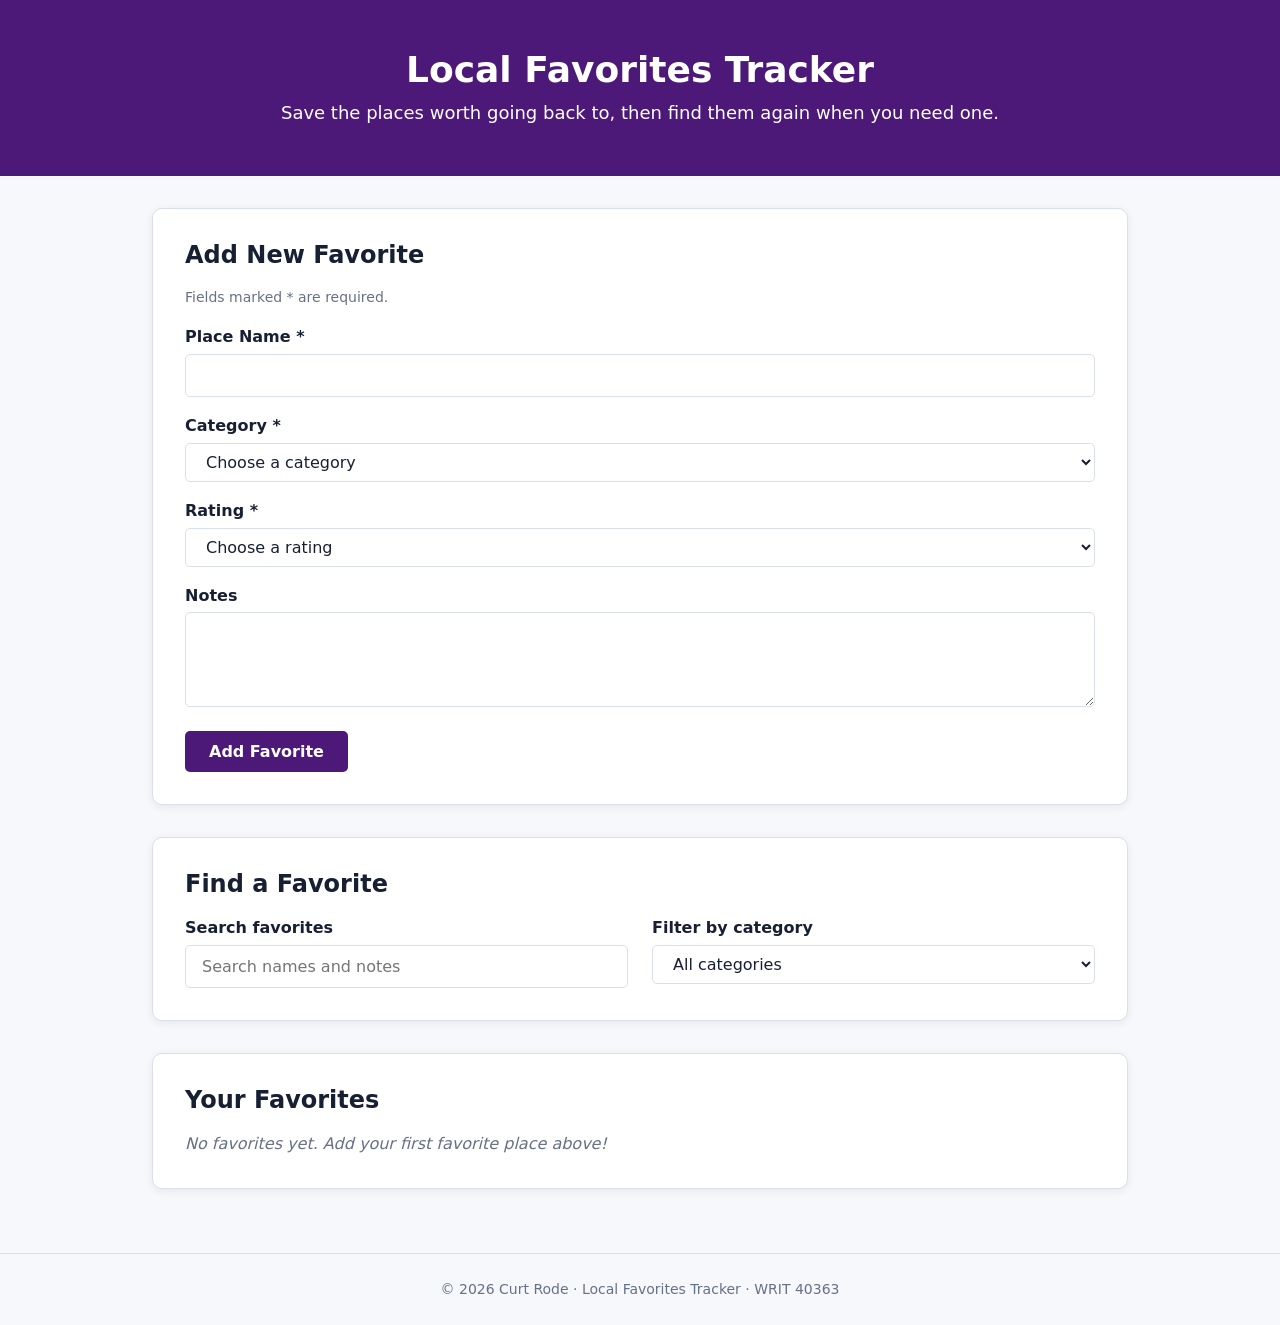
==== index.html @ 1ec976bd "Initial commit" ====
<!DOCTYPE html>
<html lang="en">
<head>
    <meta charset="UTF-8">
    <meta name="viewport" content="width=device-width, initial-scale=1.0">
    <title>Local Favorites Tracker</title>
    <link rel="stylesheet" href="css/styles.css">
</head>
<body>
    <header class="site-header">
        <h1>Local Favorites Tracker</h1>
        <p class="tagline">Save the places worth going back to, then find them again when you need one.</p>
    </header>

    <main>
        <section class="add-section">
            <h2>Add New Favorite</h2>
            <p class="form-note">Fields marked * are required.</p>
            <form id="add-favorite-form">
                <div class="form-group">
                    <label for="name">Place Name *</label>
                    <input type="text" id="name" name="name" required aria-required="true">
                </div>

                <div class="form-group">
                    <label for="category">Category *</label>
                    <select id="category" name="category" required aria-required="true">
                        <option value="">Choose a category</option>
                        <option value="coffee">Coffee</option>
                        <option value="restaurants">Restaurants</option>
                        <option value="study">Study Spots</option>
                        <option value="parks">Parks</option>
                        <option value="shopping">Shopping</option>
                        <option value="other">Other</option>
                    </select>
                </div>

                <div class="form-group">
                    <label for="rating">Rating *</label>
                    <select id="rating" name="rating" required aria-required="true">
                        <option value="">Choose a rating</option>
                        <option value="5">5 stars</option>
                        <option value="4">4 stars</option>
                        <option value="3">3 stars</option>
                        <option value="2">2 stars</option>
                        <option value="1">1 star</option>
                    </select>
                </div>

                <div class="form-group">
                    <label for="notes">Notes</label>
                    <textarea id="notes" name="notes" rows="3"></textarea>
                </div>

                <button type="submit" class="btn btn-primary">Add Favorite</button>
            </form>
        </section>

        <section class="controls-section">
            <h2>Find a Favorite</h2>
            <div class="controls">
                <div class="control-group">
                    <label for="search-input">Search favorites</label>
                    <input type="search" id="search-input" placeholder="Search names and notes">
                </div>

                <div class="control-group">
                    <label for="category-filter">Filter by category</label>
                    <select id="category-filter">
                        <option value="all">All categories</option>
                        <option value="coffee">Coffee</option>
                        <option value="restaurants">Restaurants</option>
                        <option value="study">Study Spots</option>
                        <option value="parks">Parks</option>
                        <option value="shopping">Shopping</option>
                        <option value="other">Other</option>
                    </select>
                </div>
            </div>
        </section>

        <section class="favorites-section">
            <h2>Your Favorites</h2>
            <div id="favorites-list" class="favorites-grid">
                <p class="empty-message">No favorites yet. Add your first favorite place above!</p>
            </div>
        </section>
    </main>

    <footer class="site-footer">
        <p>&copy; 2026 Curt Rode · Local Favorites Tracker · WRIT 40363</p>
    </footer>

    <script src="js/app.js"></script>
</body>
</html>
---- css/styles.css ----
/* ==========================
   1. RESET
   ========================== */
*,
*::before,
*::after {
    box-sizing: border-box;
    margin: 0;
    padding: 0;
}

img {
    max-width: 100%;
    height: auto;
    display: block;
}

/* ==========================
   2. DESIGN TOKENS
   ========================== */
:root {
    /* Color */
    --color-accent: #4d1979;
    --color-accent-strong: #321052;
    --color-text: #172033;
    --color-muted: #657186;
    --color-border: #d9dfeb;
    --color-bg: #f7f8fb;
    --color-surface: #ffffff;

    /* Spacing */
    --space-xs: 0.25rem;
    --space-sm: 0.5rem;
    --space-md: 1rem;
    --space-lg: 1.5rem;
    --space-xl: 2rem;
    --space-2xl: 3rem;

    /* Typography */
    --font-stack: system-ui, 'Segoe UI', Tahoma, sans-serif;
    --text-sm: 0.875rem;
    --text-base: 1rem;
    --text-lg: 1.125rem;
    --text-xl: 1.25rem;
    --text-h3: 1.25rem;
    --text-h2: 1.5rem;
    --text-h1: 2.25rem;
    --leading-body: 1.6;
    --leading-heading: 1.2;

    /* Structure */
    --page-width: 64rem;
    --radius-sm: 5px;
    --radius-md: 10px;
    --radius-pill: 20px;
    --shadow-sm: 0 2px 8px rgba(23, 32, 51, 0.08);
    --shadow-md: 0 4px 12px rgba(23, 32, 51, 0.12);
    --transition: 0.2s ease;
}

/* ==========================
   3. BASE ELEMENT STYLES
   ========================== */
body {
    font-family: var(--font-stack);
    font-size: var(--text-base);
    line-height: var(--leading-body);
    color: var(--color-text);
    background-color: var(--color-bg);
}

h1 {
    font-size: var(--text-h1);
    line-height: var(--leading-heading);
}

h2 {
    font-size: var(--text-h2);
    line-height: var(--leading-heading);
    margin-bottom: var(--space-md);
}

h3 {
    font-size: var(--text-h3);
    line-height: var(--leading-heading);
    margin-bottom: var(--space-sm);
}

:focus-visible {
    outline: 3px solid var(--color-accent);
    outline-offset: 2px;
}

/* ==========================
   4. LAYOUT
   ========================== */
main {
    max-width: var(--page-width);
    margin: 0 auto;
    padding: var(--space-xl) var(--space-lg);
}

/* ==========================
   5. HEADER
   ========================== */
.site-header {
    background-color: var(--color-accent);
    color: var(--color-surface);
    padding: var(--space-2xl) var(--space-lg);
    text-align: center;
}

.tagline {
    font-size: var(--text-lg);
    margin-top: var(--space-sm);
}

/* ==========================
   6. SECTIONS
   ========================== */
.add-section,
.controls-section,
.favorites-section {
    background-color: var(--color-surface);
    border: 1px solid var(--color-border);
    border-radius: var(--radius-md);
    box-shadow: var(--shadow-sm);
    padding: var(--space-lg);
    margin-bottom: var(--space-xl);
}

/* ==========================
   7. FORMS
   ========================== */
.form-note {
    font-size: var(--text-sm);
    color: var(--color-muted);
    margin-bottom: var(--space-md);
}

.form-group {
    margin-bottom: var(--space-md);
}

label {
    display: block;
    font-weight: 600;
    margin-bottom: var(--space-xs);
}

input,
select,
textarea {
    width: 100%;
    font: inherit;
    color: var(--color-text);
    background-color: var(--color-surface);
    border: 1px solid var(--color-border);
    border-radius: var(--radius-sm);
    padding: var(--space-sm) var(--space-md);
    transition: border-color var(--transition);
}

input:focus,
select:focus,
textarea:focus {
    border-color: var(--color-accent);
}

textarea {
    resize: vertical;
}

/* ==========================
   8. BUTTONS
   ========================== */
.btn {
    font: inherit;
    font-weight: 600;
    border: none;
    border-radius: var(--radius-sm);
    padding: var(--space-sm) var(--space-lg);
    cursor: pointer;
    transition: background-color var(--transition);
}

.btn-primary {
    background-color: var(--color-accent);
    color: var(--color-surface);
}

.btn-primary:hover {
    background-color: var(--color-accent-strong);
}

/* ==========================
   9. SEARCH
   ========================== */
.controls {
    display: flex;
    flex-direction: column;
    gap: var(--space-md);
}

.control-group {
    flex: 1;
}

/* ==========================
   10. CARDS
   ========================== */
.favorites-grid {
    display: grid;
    grid-template-columns: 1fr;
    gap: var(--space-lg);
}

.empty-message {
    color: var(--color-muted);
    font-style: italic;
}

.favorite-card {
    background-color: var(--color-surface);
    border: 1px solid var(--color-border);
    border-radius: var(--radius-md);
    box-shadow: var(--shadow-sm);
    padding: var(--space-lg);
    transition: box-shadow var(--transition);
}

.favorite-card:hover {
    box-shadow: var(--shadow-md);
}

.favorite-category {
    display: inline-block;
    font-size: var(--text-sm);
    color: var(--color-accent);
    background-color: var(--color-bg);
    border: 1px solid var(--color-border);
    border-radius: var(--radius-pill);
    padding: var(--space-xs) var(--space-md);
    margin-bottom: var(--space-sm);
}

.favorite-rating {
    margin-bottom: var(--space-sm);
}

.favorite-notes {
    margin-bottom: var(--space-sm);
}

.favorite-date {
    font-size: var(--text-sm);
    color: var(--color-muted);
}

/* ==========================
   11. FOOTER
   ========================== */
.site-footer {
    text-align: center;
    color: var(--color-muted);
    font-size: var(--text-sm);
    border-top: 1px solid var(--color-border);
    padding: var(--space-lg);
}

/* ==========================
   12. RESPONSIVE
   Breakpoint: 768px — tablet and larger
   ========================== */
@media (min-width: 768px) {
    .add-section,
    .controls-section,
    .favorites-section {
        padding: var(--space-xl);
    }

    .controls {
        flex-direction: row;
        gap: var(--space-lg);
    }

    .favorites-grid {
        grid-template-columns: repeat(auto-fill, minmax(300px, 1fr));
    }
}
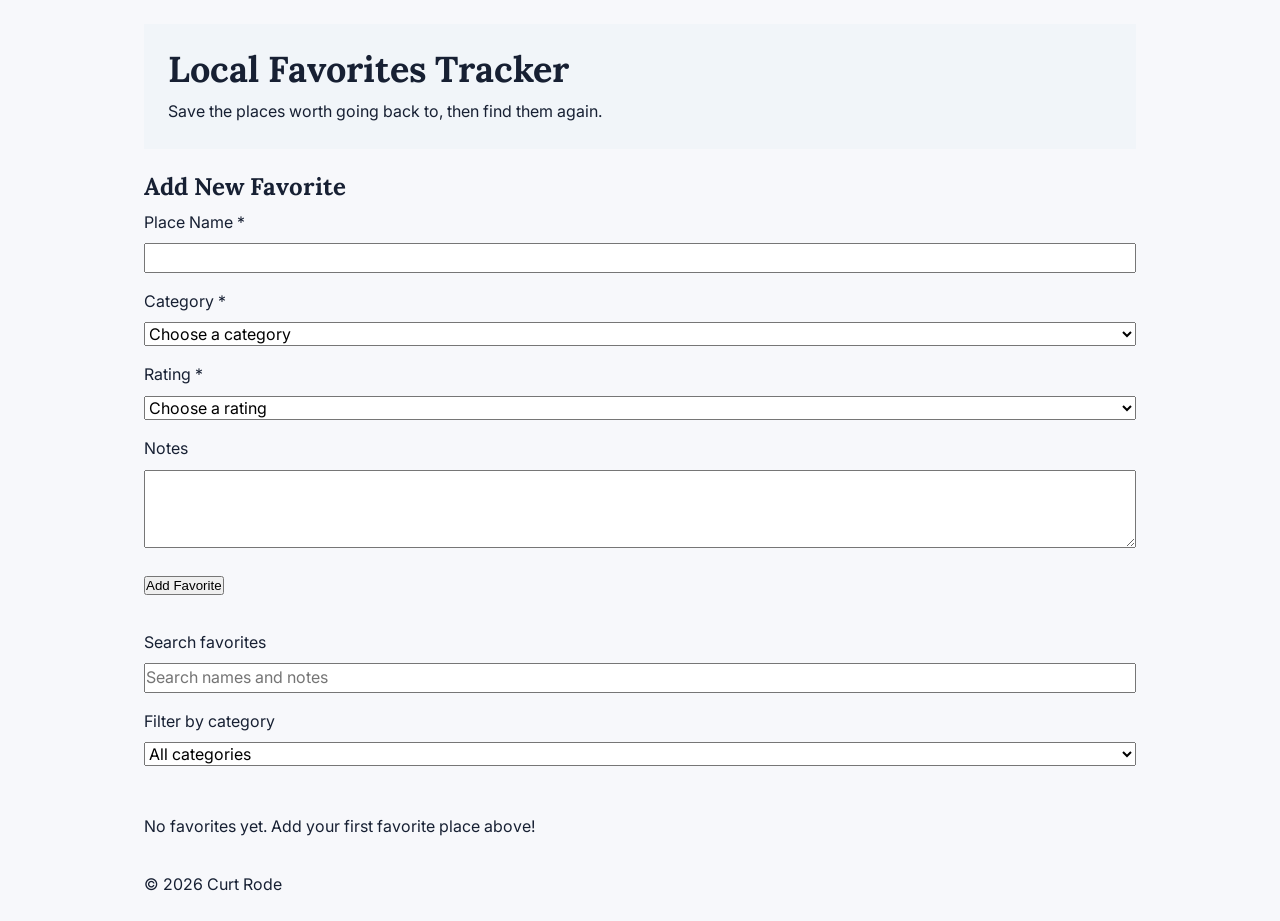
==== commit 9bb67318: "Refresh page styling and layout This commit updates the app’s visual design with a cleaner typograph" ====
--- a/index.html
+++ b/index.html
@@ -7,15 +7,14 @@
     <link rel="stylesheet" href="css/styles.css">
 </head>
 <body>
-    <header class="site-header">
+    <header>
         <h1>Local Favorites Tracker</h1>
-        <p class="tagline">Save the places worth going back to, then find them again when you need one.</p>
+        <p>Save the places worth going back to, then find them again.</p>
     </header>
 
     <main>
         <section class="add-section">
             <h2>Add New Favorite</h2>
-            <p class="form-note">Fields marked * are required.</p>
             <form id="add-favorite-form">
                 <div class="form-group">
                     <label for="name">Place Name *</label>
@@ -27,11 +26,7 @@
                     <select id="category" name="category" required aria-required="true">
                         <option value="">Choose a category</option>
                         <option value="coffee">Coffee</option>
-                        <option value="restaurants">Restaurants</option>
-                        <option value="study">Study Spots</option>
-                        <option value="parks">Parks</option>
-                        <option value="shopping">Shopping</option>
-                        <option value="other">Other</option>
+                        <!-- one option per category you choose -->
                     </select>
                 </div>
 
@@ -57,38 +52,26 @@
         </section>
 
         <section class="controls-section">
-            <h2>Find a Favorite</h2>
-            <div class="controls">
-                <div class="control-group">
-                    <label for="search-input">Search favorites</label>
-                    <input type="search" id="search-input" placeholder="Search names and notes">
-                </div>
+            <label for="search-input">Search favorites</label>
+            <input type="search" id="search-input" placeholder="Search names and notes">
 
-                <div class="control-group">
-                    <label for="category-filter">Filter by category</label>
-                    <select id="category-filter">
-                        <option value="all">All categories</option>
-                        <option value="coffee">Coffee</option>
-                        <option value="restaurants">Restaurants</option>
-                        <option value="study">Study Spots</option>
-                        <option value="parks">Parks</option>
-                        <option value="shopping">Shopping</option>
-                        <option value="other">Other</option>
-                    </select>
-                </div>
-            </div>
+            <label for="category-filter">Filter by category</label>
+            <select id="category-filter">
+                <option value="all">All categories</option>
+                <option value="coffee">Coffee</option>
+                <!-- one option per category you used in the add form -->
+            </select>
         </section>
 
         <section class="favorites-section">
-            <h2>Your Favorites</h2>
             <div id="favorites-list" class="favorites-grid">
                 <p class="empty-message">No favorites yet. Add your first favorite place above!</p>
             </div>
         </section>
     </main>
 
-    <footer class="site-footer">
-        <p>&copy; 2026 Curt Rode · Local Favorites Tracker · WRIT 40363</p>
+    <footer>
+        <p>&copy; 2026 Curt Rode</p>
     </footer>
 
     <script src="js/app.js"></script>
--- a/css/styles.css
+++ b/css/styles.css
@@ -1,3 +1,5 @@
+@import url('https://fonts.googleapis.com/css2?family=Inter:wght@400;600&family=Lora:wght@400;700&display=swap');
+
 /* ==========================
    1. RESET
    ========================== */
@@ -27,46 +29,39 @@
     --color-border: #d9dfeb;
     --color-bg: #f7f8fb;
     --color-surface: #ffffff;
+    --color-surface-alt: #f1f5f9;
 
-    /* Spacing */
-    --space-xs: 0.25rem;
+    /* Spacing — a modular scale */
     --space-sm: 0.5rem;
     --space-md: 1rem;
     --space-lg: 1.5rem;
     --space-xl: 2rem;
-    --space-2xl: 3rem;
 
     /* Typography */
-    --font-stack: system-ui, 'Segoe UI', Tahoma, sans-serif;
-    --text-sm: 0.875rem;
+    --font-stack: 'Inter', system-ui, -apple-system, sans-serif;
+    --font-serif: 'Lora', Georgia, serif;
     --text-base: 1rem;
-    --text-lg: 1.125rem;
-    --text-xl: 1.25rem;
     --text-h3: 1.25rem;
     --text-h2: 1.5rem;
     --text-h1: 2.25rem;
     --leading-body: 1.6;
     --leading-heading: 1.2;
 
-    /* Structure */
+    /* Layout */
     --page-width: 64rem;
-    --radius-sm: 5px;
-    --radius-md: 10px;
-    --radius-pill: 20px;
-    --shadow-sm: 0 2px 8px rgba(23, 32, 51, 0.08);
-    --shadow-md: 0 4px 12px rgba(23, 32, 51, 0.12);
-    --transition: 0.2s ease;
+    --radius-md: 8px;
+    --shadow-sm: 0 2px 4px rgba(0, 0, 0, 0.1);
 }
 
 /* ==========================
-   3. BASE ELEMENT STYLES
+   3. BASE
    ========================== */
 body {
     font-family: var(--font-stack);
+    background-color: var(--color-bg);
+    color: var(--color-text);
     font-size: var(--text-base);
     line-height: var(--leading-body);
-    color: var(--color-text);
-    background-color: var(--color-bg);
 }
 
 h1 {
@@ -77,75 +72,68 @@
 h2 {
     font-size: var(--text-h2);
     line-height: var(--leading-heading);
-    margin-bottom: var(--space-md);
 }
 
 h3 {
     font-size: var(--text-h3);
     line-height: var(--leading-heading);
+}
+
+h1,
+h2,
+h3 {
+    font-family: var(--font-serif);
     margin-bottom: var(--space-sm);
 }
 
-:focus-visible {
-    outline: 3px solid var(--color-accent);
+p {
+    margin-bottom: var(--space-md);
+}
+
+p:last-child {
+    margin-bottom: 0;
+}
+
+a {
+    color: var(--color-accent);
+}
+
+a:focus-visible {
+    outline: 2px solid var(--color-accent);
     outline-offset: 2px;
 }
 
 /* ==========================
    4. LAYOUT
    ========================== */
-main {
+body {
     max-width: var(--page-width);
     margin: 0 auto;
-    padding: var(--space-xl) var(--space-lg);
+    padding: var(--space-lg) var(--space-md);
 }
 
 /* ==========================
    5. HEADER
    ========================== */
-.site-header {
-    background-color: var(--color-accent);
-    color: var(--color-surface);
-    padding: var(--space-2xl) var(--space-lg);
-    text-align: center;
-}
-
-.tagline {
-    font-size: var(--text-lg);
-    margin-top: var(--space-sm);
+header {
+    padding: var(--space-lg);
+    background-color: var(--color-surface-alt);
+    margin-bottom: var(--space-lg);
 }
 
 /* ==========================
    6. SECTIONS
    ========================== */
-.add-section,
-.controls-section,
-.favorites-section {
-    background-color: var(--color-surface);
-    border: 1px solid var(--color-border);
-    border-radius: var(--radius-md);
-    box-shadow: var(--shadow-sm);
-    padding: var(--space-lg);
+section {
     margin-bottom: var(--space-xl);
 }
 
 /* ==========================
    7. FORMS
    ========================== */
-.form-note {
-    font-size: var(--text-sm);
-    color: var(--color-muted);
-    margin-bottom: var(--space-md);
-}
-
-.form-group {
-    margin-bottom: var(--space-md);
-}
-
 label {
     display: block;
-    font-weight: 600;
-    margin-bottom: var(--space-xs);
+    margin-bottom: var(--space-sm);
 }
 
 input,
@@ -153,58 +141,16 @@
 textarea {
     width: 100%;
     font: inherit;
-    color: var(--color-text);
-    background-color: var(--color-surface);
-    border: 1px solid var(--color-border);
-    border-radius: var(--radius-sm);
-    padding: var(--space-sm) var(--space-md);
-    transition: border-color var(--transition);
-}
-
-input:focus,
-select:focus,
-textarea:focus {
-    border-color: var(--color-accent);
-}
-
-textarea {
-    resize: vertical;
+    margin-bottom: var(--space-md);
 }
 
 /* ==========================
    8. BUTTONS
    ========================== */
-.btn {
-    font: inherit;
-    font-weight: 600;
-    border: none;
-    border-radius: var(--radius-sm);
-    padding: var(--space-sm) var(--space-lg);
-    cursor: pointer;
-    transition: background-color var(--transition);
-}
-
-.btn-primary {
-    background-color: var(--color-accent);
-    color: var(--color-surface);
-}
-
-.btn-primary:hover {
-    background-color: var(--color-accent-strong);
-}
 
 /* ==========================
    9. SEARCH
    ========================== */
-.controls {
-    display: flex;
-    flex-direction: column;
-    gap: var(--space-md);
-}
-
-.control-group {
-    flex: 1;
-}
 
 /* ==========================
    10. CARDS
@@ -216,74 +162,17 @@
 }
 
 .empty-message {
-    color: var(--color-muted);
-    font-style: italic;
-}
-
-.favorite-card {
-    background-color: var(--color-surface);
-    border: 1px solid var(--color-border);
-    border-radius: var(--radius-md);
-    box-shadow: var(--shadow-sm);
-    padding: var(--space-lg);
-    transition: box-shadow var(--transition);
-}
-
-.favorite-card:hover {
-    box-shadow: var(--shadow-md);
-}
-
-.favorite-category {
-    display: inline-block;
-    font-size: var(--text-sm);
-    color: var(--color-accent);
-    background-color: var(--color-bg);
-    border: 1px solid var(--color-border);
-    border-radius: var(--radius-pill);
-    padding: var(--space-xs) var(--space-md);
-    margin-bottom: var(--space-sm);
-}
-
-.favorite-rating {
-    margin-bottom: var(--space-sm);
-}
-
-.favorite-notes {
-    margin-bottom: var(--space-sm);
-}
-
-.favorite-date {
-    font-size: var(--text-sm);
-    color: var(--color-muted);
+    grid-column: 1 / -1;
 }
 
 /* ==========================
    11. FOOTER
    ========================== */
-.site-footer {
-    text-align: center;
-    color: var(--color-muted);
-    font-size: var(--text-sm);
-    border-top: 1px solid var(--color-border);
-    padding: var(--space-lg);
-}
 
 /* ==========================
    12. RESPONSIVE
-   Breakpoint: 768px — tablet and larger
    ========================== */
 @media (min-width: 768px) {
-    .add-section,
-    .controls-section,
-    .favorites-section {
-        padding: var(--space-xl);
-    }
-
-    .controls {
-        flex-direction: row;
-        gap: var(--space-lg);
-    }
-
     .favorites-grid {
         grid-template-columns: repeat(auto-fill, minmax(300px, 1fr));
     }
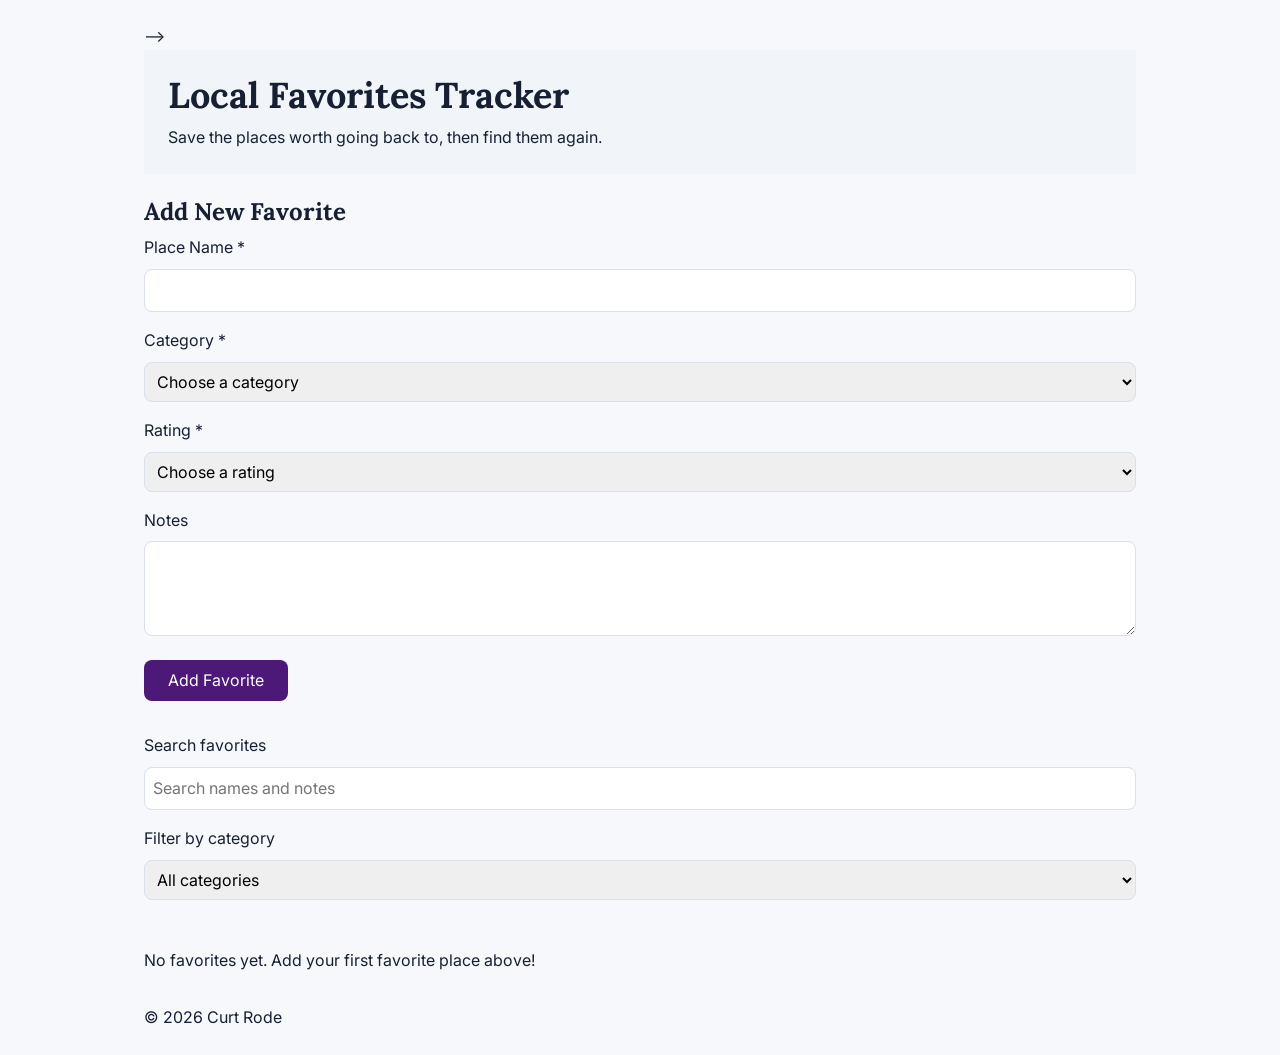
==== commit e9c60ffb: "Reorganize app.js and add file annotations Refactor `js/app.js` into clearly labeled sections (state" ====
--- a/index.html
+++ b/index.html
@@ -6,6 +6,9 @@
     <title>Local Favorites Tracker</title>
     <link rel="stylesheet" href="css/styles.css">
 </head>
+
+<!-- This is the main HTML file for the Local Favorites Tracker --> -->
+
 <body>
     <header>
         <h1>Local Favorites Tracker</h1>
@@ -26,7 +29,11 @@
                     <select id="category" name="category" required aria-required="true">
                         <option value="">Choose a category</option>
                         <option value="coffee">Coffee</option>
-                        <!-- one option per category you choose -->
+                        <option value="pizza">Pizza</option>
+                        <option value="restaurants">Restaurants</option>
+                        <option value="bars">Bars</option>
+                        <option value="parks">Parks</option>
+                        <option value="shops">Shops</option>
                     </select>
                 </div>
 
@@ -59,14 +66,16 @@
             <select id="category-filter">
                 <option value="all">All categories</option>
                 <option value="coffee">Coffee</option>
-                <!-- one option per category you used in the add form -->
+                <option value="pizza">Pizza</option>
+                <option value="restaurants">Restaurants</option>
+                <option value="bars">Bars</option>
+                <option value="parks">Parks</option>
+                <option value="shops">Shops</option>
             </select>
         </section>
 
         <section class="favorites-section">
-            <div id="favorites-list" class="favorites-grid">
-                <p class="empty-message">No favorites yet. Add your first favorite place above!</p>
-            </div>
+            <div id="favorites-list" class="favorites-grid"></div>
         </section>
     </main>
 
--- a/css/styles.css
+++ b/css/styles.css
@@ -30,6 +30,8 @@
     --color-bg: #f7f8fb;
     --color-surface: #ffffff;
     --color-surface-alt: #f1f5f9;
+    --color-danger: #b42318;
+    
 
     /* Spacing — a modular scale */
     --space-sm: 0.5rem;
@@ -51,6 +53,8 @@
     --page-width: 64rem;
     --radius-md: 8px;
     --shadow-sm: 0 2px 4px rgba(0, 0, 0, 0.1);
+
+
 }
 
 /* ==========================
@@ -142,12 +146,40 @@
     width: 100%;
     font: inherit;
     margin-bottom: var(--space-md);
+    padding: var(--space-sm);
+    border: 1px solid var(--color-border);
+    border-radius: var(--radius-md);
 }
 
 /* ==========================
    8. BUTTONS
    ========================== */
 
+button {
+    font: inherit;
+    padding: var(--space-sm) var(--space-lg);
+    border: none;
+    border-radius: var(--radius-md);
+    cursor: pointer;
+}
+
+.btn-primary {
+    background-color: var(--color-accent);
+    color: var(--color-surface);
+}
+
+.btn-primary:hover {
+    background-color: var(--color-accent-strong);
+}
+
+.btn-danger {
+    background-color: var(--color-danger);
+    color: var(--color-surface);
+}
+
+
+
+
 /* ==========================
    9. SEARCH
    ========================== */
@@ -155,6 +187,15 @@
 /* ==========================
    10. CARDS
    ========================== */
+
+.favorite-card {
+    padding: var(--space-lg);
+    background-color: var(--color-surface);
+    border: 1px solid var(--color-border);
+    border-radius: var(--radius-md);
+    box-shadow: var(--shadow-sm);
+}
+
 .favorites-grid {
     display: grid;
     grid-template-columns: 1fr;
@@ -177,3 +218,4 @@
         grid-template-columns: repeat(auto-fill, minmax(300px, 1fr));
     }
 }
+/* This is the end of my file */
